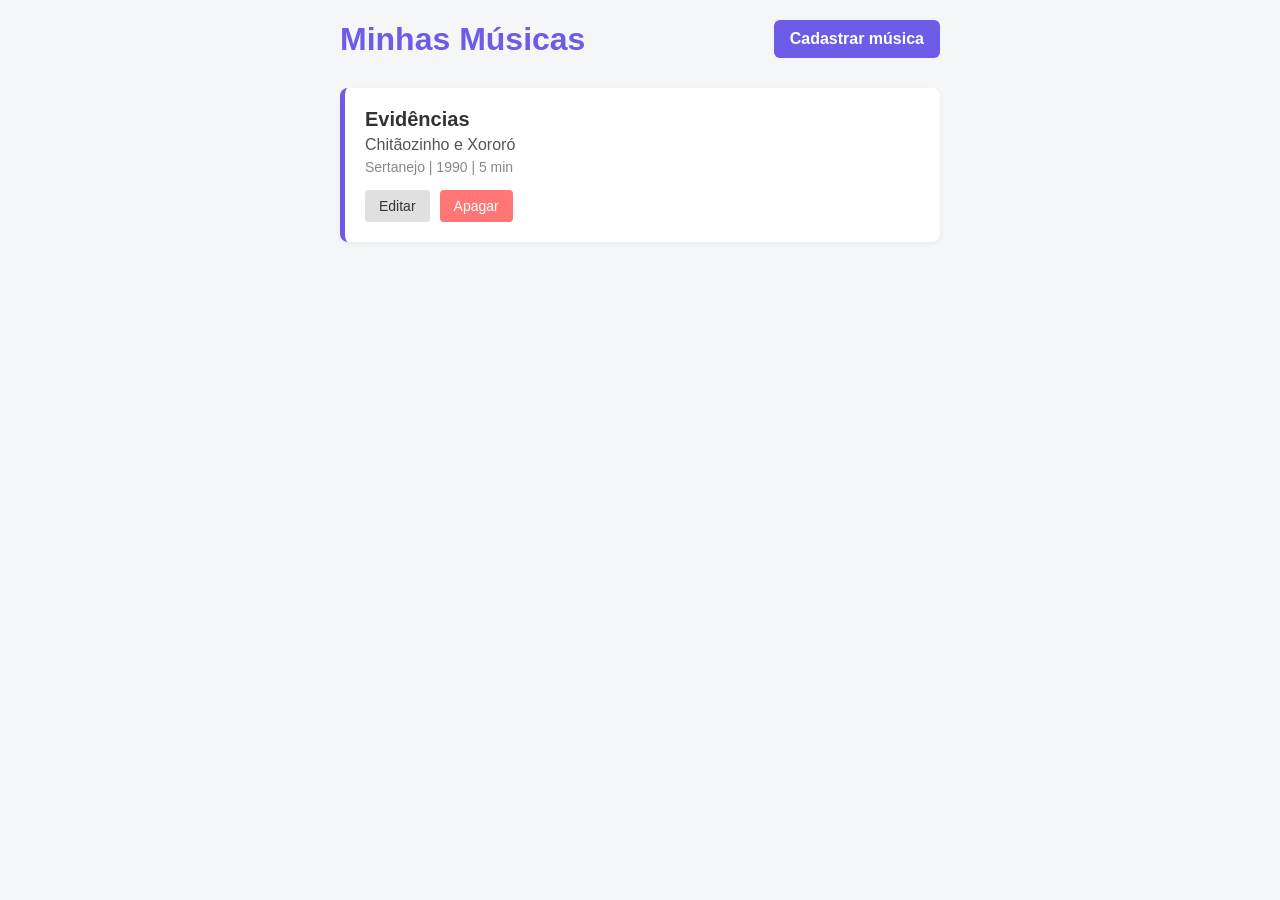
==== index.html @ e4d55788 "Initial commit" ====
<!DOCTYPE html>
<html lang="pt-BR">
<head>
    <meta charset="UTF-8">
    <meta name="viewport" content="width=device-width, initial-scale=1.0">
    <title>Minhas Músicas - Início</title>
    <link rel="stylesheet" href="index.css">
</head>
<body>
    <header>
        <h1>Minhas Músicas</h1>
        <a href="cadastrar.html">Cadastrar música</a>
    </header>

    <main>
        <section id="listaMusicas">
            <article class="musica">
                <h2>Evidências</h2>
                <p class="artista">Chitãozinho e Xororó</p>
                <p class="detalhes">Sertanejo | 1990 | 5 min</p>
                <div class="acoes">
                    <a class="editar" href="editar.html?id=1">Editar</a>
                    <button class="apagar">Apagar</button>
                </div>
            </article>
        </section>
    </main>

    <script src="index.js"></script>
</body>
</html>
---- index.css ----
* {
    box-sizing: border-box;
    margin: 0;
    padding: 0;
    font-family: Arial, sans-serif;
}

body {
    background-color: #f4f6f8;
    color: #333;
    padding: 20px;
}

header {
    display: flex;
    justify-content: space-between;
    align-items: center;
    max-width: 600px;
    margin: 0 auto 30px auto;
}

header h1 {
    color: #6c5ce7;
}

header a {
    background-color: #6c5ce7;
    color: #fff;
    text-decoration: none;
    padding: 10px 16px;
    border-radius: 6px;
    font-weight: bold;
}

header a:hover {
    background-color: #5b4bc4;
}

main {
    max-width: 600px;
    margin: 0 auto;
}

#listaMusicas {
    display: flex;
    flex-direction: column;
    gap: 15px;
}

.musica {
    background-color: #ffffff;
    border-radius: 8px;
    padding: 20px;
    box-shadow: 0 2px 5px rgba(0, 0, 0, 0.05);
    border-left: 5px solid #6c5ce7;
}

.musica h2 {
    font-size: 1.25rem;
    margin-bottom: 5px;
}

.artista {
    color: #555;
    font-size: 1rem;
    margin-bottom: 5px;
}

.detalhes {
    color: #888;
    font-size: 0.875rem;
    margin-bottom: 15px;
}

.acoes {
    display: flex;
    gap: 10px;
}

.editar {
    display: inline-block;
    background-color: #e0e0e0;
    color: #333;
    text-decoration: none;
    padding: 8px 14px;
    border-radius: 4px;
    font-size: 0.875rem;
}

.editar:hover {
    background-color: #d0d0d0;
}

.apagar {
    background-color: #ff7675;
    color: #fff;
    border: none;
    padding: 8px 14px;
    border-radius: 4px;
    font-size: 0.875rem;
    cursor: pointer;
}

.apagar:hover {
    background-color: #d63031;
}
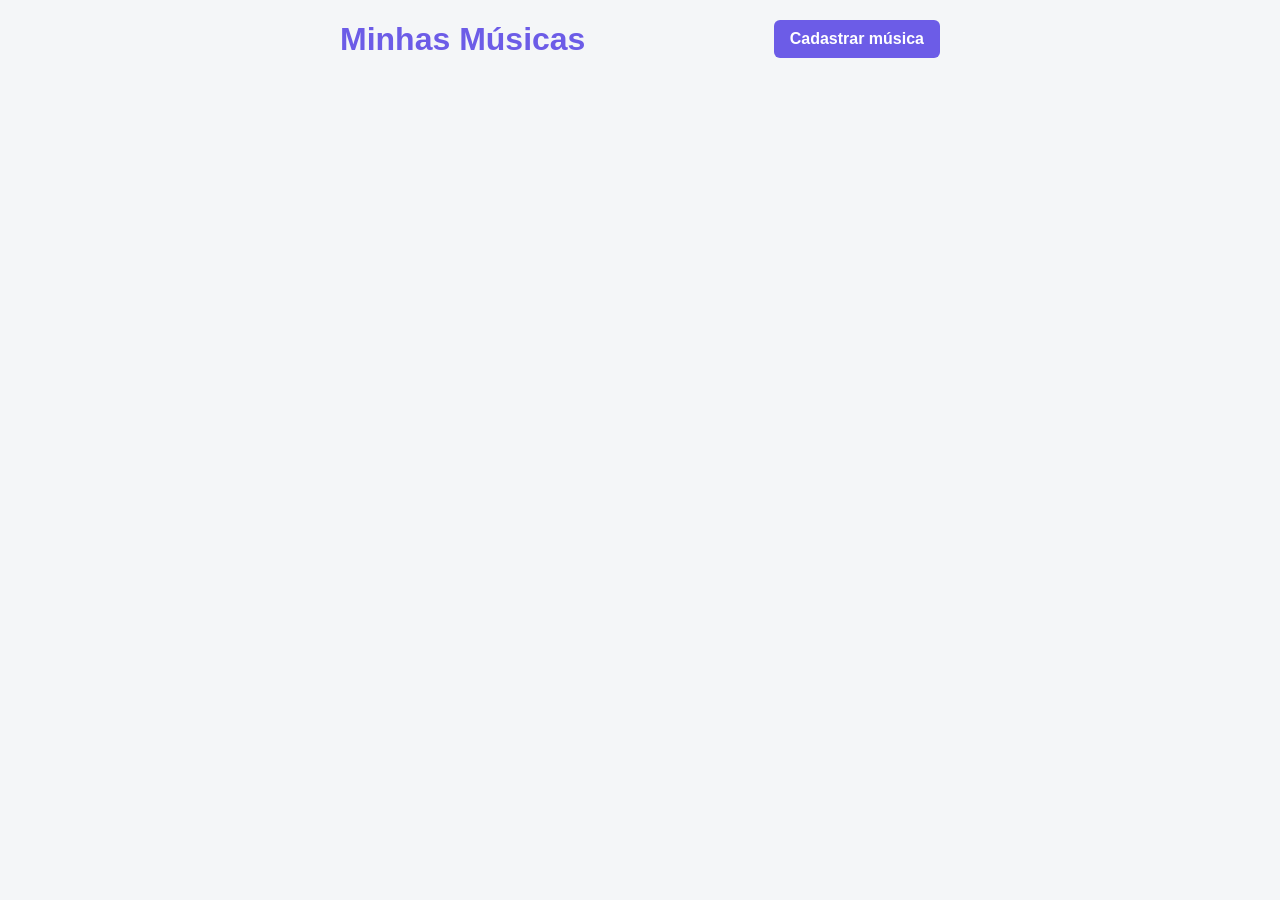
==== commit 8132373f: "Lista de músicas" ====
--- a/index.html
+++ b/index.html
@@ -14,15 +14,6 @@
 
     <main>
         <section id="listaMusicas">
-            <article class="musica">
-                <h2>Evidências</h2>
-                <p class="artista">Chitãozinho e Xororó</p>
-                <p class="detalhes">Sertanejo | 1990 | 5 min</p>
-                <div class="acoes">
-                    <a class="editar" href="editar.html?id=1">Editar</a>
-                    <button class="apagar">Apagar</button>
-                </div>
-            </article>
         </section>
     </main>
 
